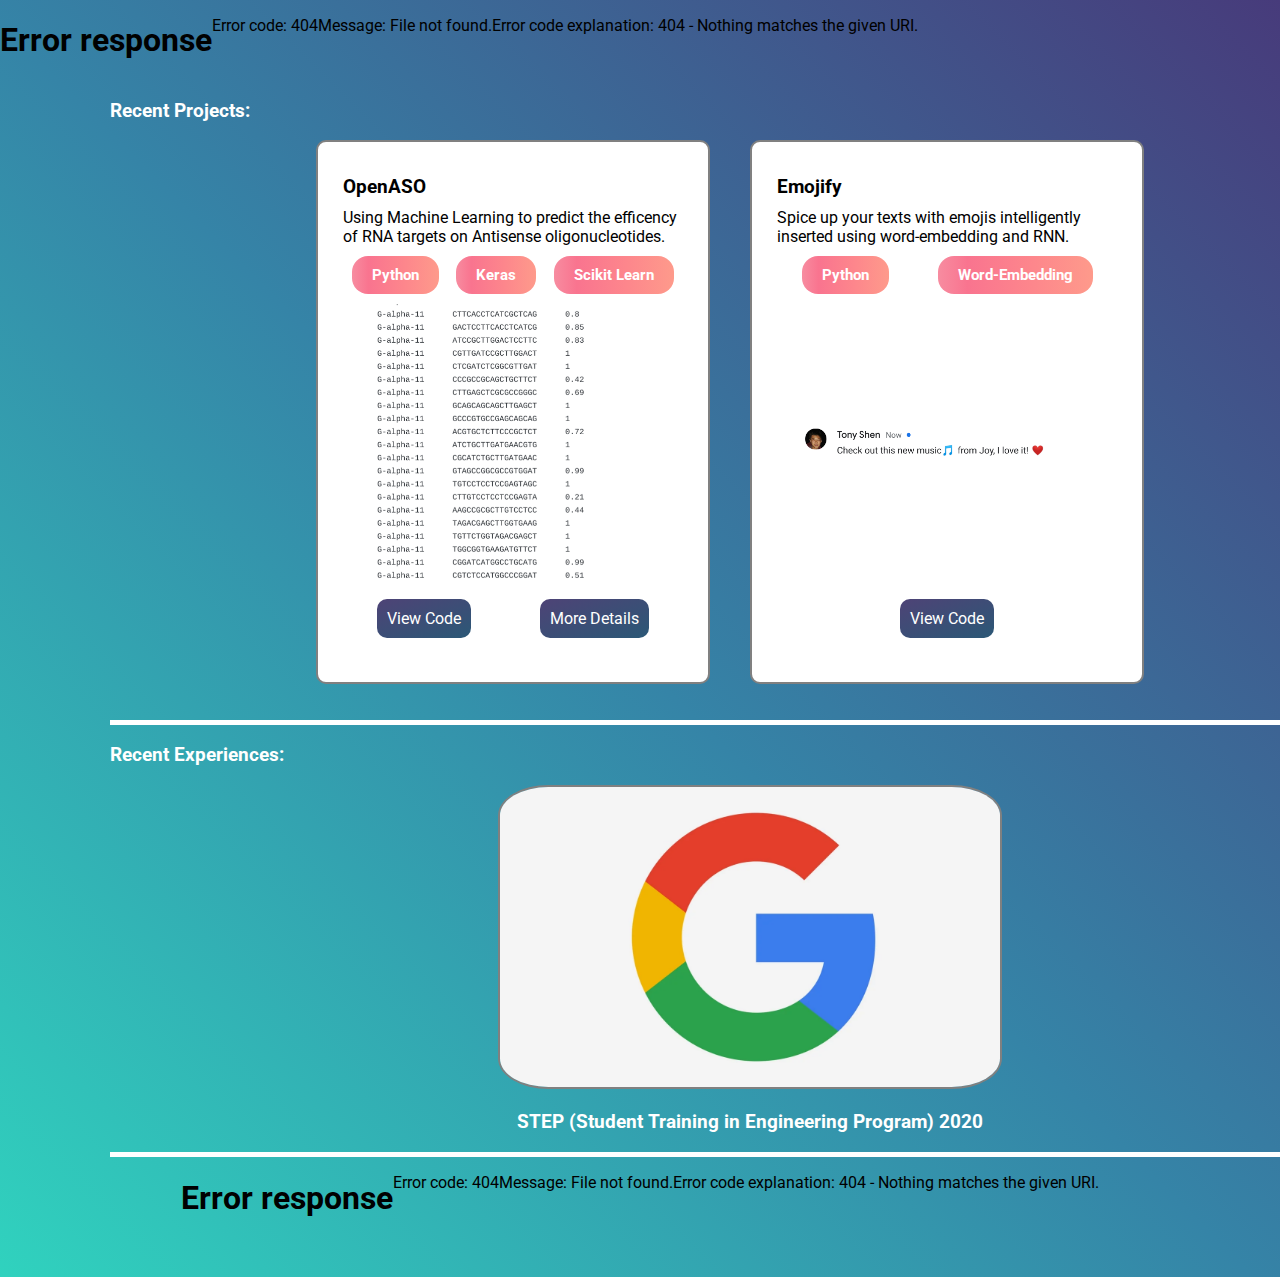
==== portfolio/src/main/webapp/index.html @ 343046f7 "Create comment section and associated backend" ====
<!DOCTYPE html>
<html>
    <head>
        <meta charset="UTF-8">
        <title>Tony Shen - Home</title>
        <link rel="stylesheet" href="css/style.css">
        <link rel="stylesheet" href="css/index.css">
        <!--Google Font API--> 
        <link rel="stylesheet"
          href="https://fonts.googleapis.com/css?family=Roboto&effect=anaglyph">
        <!--Social Media Links--> 
        <link rel="stylesheet" 
            href="https://cdnjs.cloudflare.com/ajax/libs/font-awesome/4.7.0/css/font-awesome.min.css">
        <!-- github icon -->
        <link rel="stylesheet" href="path/to/font-awesome/css/font-awesome.min.css">
    </head>                     
    <body>        
        <div class="meta-header"></div>        
  
        <div class="project-section">
            <h3>Recent Projects: </h3>
            <div class="project-flex">        
                <div class="project-item">  
                    <h3>OpenASO</h3> 
                    <p>Using Machine Learning to predict the efficency of RNA targets on Antisense oligonucleotides.</p>
                    <div class="badge-section">
                        <div class="pill">Python</div>
                        <div class="pill">Keras</div>
                        <div class="pill">Scikit Learn</div>
                    </div>   
                    <div class="demo-section">
                        <img src="images/gene.png"/>  
                    </div>
                    <div class="button-section">
                        <a href="https://github.com/lackeylela/openASO" class="button">View Code</a>
                        <a href="detail.html" class="button">More Details</a>
                    </div>       
                </div>             
                 
                <div class="project-item">
                    <h3>Emojify</h3>
                    <p>     
                        Spice up your texts with emojis intelligently inserted 
                        using word-embedding and RNN.
                    </p>
                    <div class="badge-section">
                        <div class="pill">Python</div>
                        <div class="pill">Word-Embedding</div>
                    </div>  
                    <div class="demo-section">
                        <img src="images/text1.png"/>   
                    </div>   
                    <div class="button-section">   
                        <a href="https://github.com/tsa87/emojify-text" class="button">View Code</a>
                    </div>      
                </div>     
                <div class="project-item">      
                    <h3>Bubble 88 App</h3>
                    <p>Cross platform food ordering app built for the Bubble 88 restaurant.</p>
                    <div class="badge-section"> 
                        <div class="pill">React Native</div>
                        <div class="pill">Javascript</div>
                        <div class="pill">Firebase</div>
                    </div>   
                    <div class="demo-section">
                        <img src="images/bubble88.jpg"/>  
                        <img src="images/bubble881.jpg"/>
                    </div>  
                    <div class="button-section">  
                        <a href="https://github.com/tsa87/bubble-88-restaurant-app" class="button">View Code</a>
                    </div>  
                </div>        
            </div>   
        </div>  
        <div class="project-section">
            <h3>Recent Experiences: </h3>
            <div class="experience-flex">
                <div class="experience-item">
                    <img border-radius="20%" src="images/google.jpg"/>
                </div>
                <h3>STEP (Student Training in Engineering Program) 2020</h3>
            </div>
        </div>
        <div class="footer"></div>
    </body>
</html>
<script src="js/script.js"></script>
---- portfolio/src/main/webapp/css/style.css ----
/* Contains the styling that applies to all pages" */
body {
    margin: 0px;
    overflow-x: hidden; 
    padding: 0px;  
    width: 100%;
}
* {
	font-family: Roboto;
	text-decoration: None;
}
.meta-header {
	display: flex;
}
.upper-area {
	flex-grow: 8;
}
.header {
	align-items: center;
	border-bottom-color: white;
	border-bottom-style: solid;
	border-bottom-width: 5px;
	display: flex;
	flex-direction: row;
	flex-wrap: nowrap;
    height: 75px;
	justify-content: space-between;
}
.title-section {
    align-items: center;
    display: flex;
    justify-content: flex-start;
}
.title-section > * {
	margin-right: 20px;
}
.logo {
	border-radius: 50%;
	height: 100px;
	padding-right: 10px;
	padding-top: 10px;
	width: 100px;
}
.title {
	color: white;
	font-size: 40px;
	font-weight: bold;
}
.white-h3 {
    color: white;
    font-size: 1.17em;
    font-weight: bold;
}
.nav-section > * {
	margin-right: 40px;
}
.nav-links {
	color: white;
	font-size: 20px;
}
.title:hover, .nav-links:hover {
	background-color: white;
	color: white;
}
.nav-section-mobile {
	align-items: center;
	display: none;
	margin-right: 40px;
	position: relative;
}
.dropdown-links {
	background-color: white;
	box-shadow: 0px 8px 16px 0px rgba(0,0,0,0.2);
	display: none;
	left: auto;
	min-width: 160px;
	padding: 12px 16px;
	position: absolute;
	right: 0;
	z-index: 1;
}
.nav-section-mobile:hover .dropdown-links {
	display: flex;
	flex-direction: column;
}
@media (max-width: 1000px) {
	.nav-section {
		display: none;
	}
	.nav-section-mobile {
		display: inline-block;
	}
    .time {
        display: none;
    }
}
.aboutme-section {
	border-bottom-color: white;
	border-bottom-style: solid;
	border-bottom-width: 5px;
	display: flex;
	position: relative;
}
.aboutme-section > * {
	color: white;
	margin-right: 20px;
}
.mission-section {
    width: 100px;
}
.pill {
	background-image: linear-gradient(to right, #f78ca0 0%, #f9748f 19%, #fd868c 60%, #fe9a8b 100%);
	border-radius: 16px;
	color: white;
	font-size: 15px;
	font-weight: bold;
    max-width: 200px;
	padding: 10px 20px;
	text-align: center;
}
.footer {
	display: flex;
    height: 120px;
	justify-content: center;
    width: 100%;
}
.fa {
    margin: 20px;
}
.fa-google {
    color: white;
}
.fa-linkedin {
    color: blue;
}
.fa-github {
    color: black;
}
---- portfolio/src/main/webapp/css/index.css ----
/* CSS specific for index.html */
body {
	background-image: linear-gradient(225deg, #473B7B 0%, #3584A7 51%, #30D2BE 100%);
}
h3, h2, p {
	color: white;
}
img {
	height: 100%;
	max-height: 100%;
	max-width: 100%;
	object-fit: scale-down;
}
.project-section {
    border-bottom-color: white;
	border-bottom-style: solid;
	border-bottom-width: 5px;
	display: flex;
	flex-direction: column;
	left: 110px;
	position: relative;
    width: 100%;
}
.project-flex h3, h2, p {
	color: black;
}
@media (max-width: 1000px) {
	.project-section {
		left: 10px;
	}
}
.project-flex {
	display: flex;
	flex-direction: row;
	flex-wrap: wrap;
	height: 580px;
	justify-content: center;
	overflow: hidden;
}
.project-item {
	background-color: white;
	border-radius: 10px;
    border-color: gray;
    border-width: 2px;
    border-style: solid;
	display: flex;
	flex-direction: column;
	height: 500px;
	justify-content: center;
	margin-bottom: 100px;
	margin-right: 40px;
	padding: 20px;
	width: 350px;
}
.project-item > * {
	margin: 5px;
}
.project-item img {
	border-radius: 10px;
	width: 90%;
}
.experience-flex {
    align-items: center;
    display: flex;
	flex-direction: column;
}
.experience-item img {
    border-radius: 10%;
    border-color: gray;
    border-width: 2px;
    border-style: solid;
    object-fit: cover;
    height: 300px;
    width: 500px; 
}
.badge-section {
	display: flex;
	justify-content: space-around;
}
.demo-section {
	display: flex;
	height: 275px;
	justify-content: space-around;
	width: 320px;
}
.button-section {
	display: flex;
	justify-content: space-around;
}
.button {
	background-image: linear-gradient(-20deg, #2b5876 0%, #4e4376 100%);
	border-radius: 10px;
	color: white;
	font-family: Roboto;
	margin: 10px;
	padding: 10px;
	text-align: center;
}
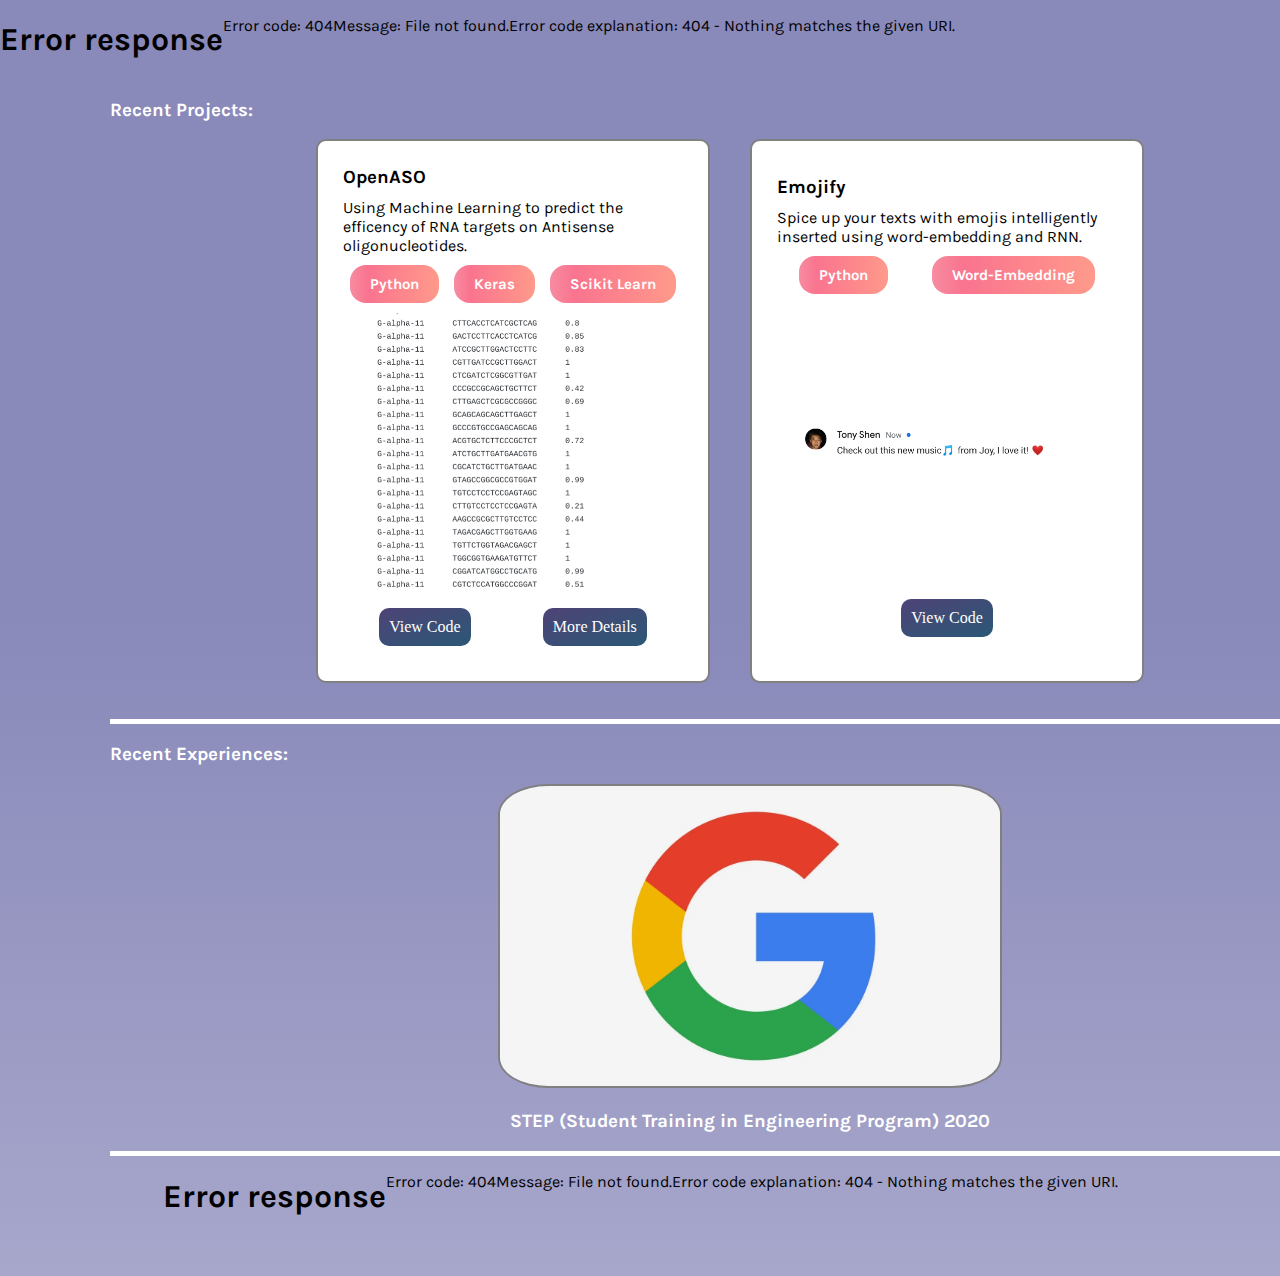
==== commit cb796341: "implement part of datastore; add typing effect CSS" ====
--- a/portfolio/src/main/webapp/index.html
+++ b/portfolio/src/main/webapp/index.html
@@ -7,7 +7,7 @@
         <link rel="stylesheet" href="css/index.css">
         <!--Google Font API--> 
         <link rel="stylesheet"
-          href="https://fonts.googleapis.com/css?family=Roboto&effect=anaglyph">
+          href="https://fonts.googleapis.com/css?family=Karla&effect=anaglyph">
         <!--Social Media Links--> 
         <link rel="stylesheet" 
             href="https://cdnjs.cloudflare.com/ajax/libs/font-awesome/4.7.0/css/font-awesome.min.css">
--- a/portfolio/src/main/webapp/css/style.css
+++ b/portfolio/src/main/webapp/css/style.css
@@ -1,12 +1,13 @@
 /* Contains the styling that applies to all pages" */
 body {
+    background-image: linear-gradient(to top, #a7a6cb 0%, #8989ba 52%, #8989ba 100%);
     margin: 0px;
     overflow-x: hidden; 
     padding: 0px;  
     width: 100%;
 }
 * {
-	font-family: Roboto;
+	font-family: Karla;
 	text-decoration: None;
 }
 .meta-header {
@@ -50,6 +51,26 @@
     color: white;
     font-size: 1.17em;
     font-weight: bold;
+}
+/* https://css-tricks.com/snippets/css/typewriter-effect/ */
+.css-typing h2 {
+  color: white;   
+  overflow: hidden; /* Ensures the content is not revealed until the animation */
+  border-right: .15em solid orange; /* The typwriter cursor */
+  white-space: nowrap; /* Keeps the content on a single line */
+  letter-spacing: .15em; /* Adjust as needed */
+  animation: typing 5s steps(40, end), blink-caret .75s step-end infinite;
+  animation-fill-mode: forwards;
+}
+/* The typing effect */
+@keyframes typing {
+  from { width: 0 }
+  to { width: 100% }
+}
+/* The typewriter cursor effect */
+@keyframes blink-caret {
+  from, to { border-color: transparent }
+  50% { border-color: orange; }
 }
 .nav-section > * {
 	margin-right: 40px;
--- a/portfolio/src/main/webapp/css/index.css
+++ b/portfolio/src/main/webapp/css/index.css
@@ -1,7 +1,4 @@
 /* CSS specific for index.html */
-body {
-	background-image: linear-gradient(225deg, #473B7B 0%, #3584A7 51%, #30D2BE 100%);
-}
 h3, h2, p {
 	color: white;
 }
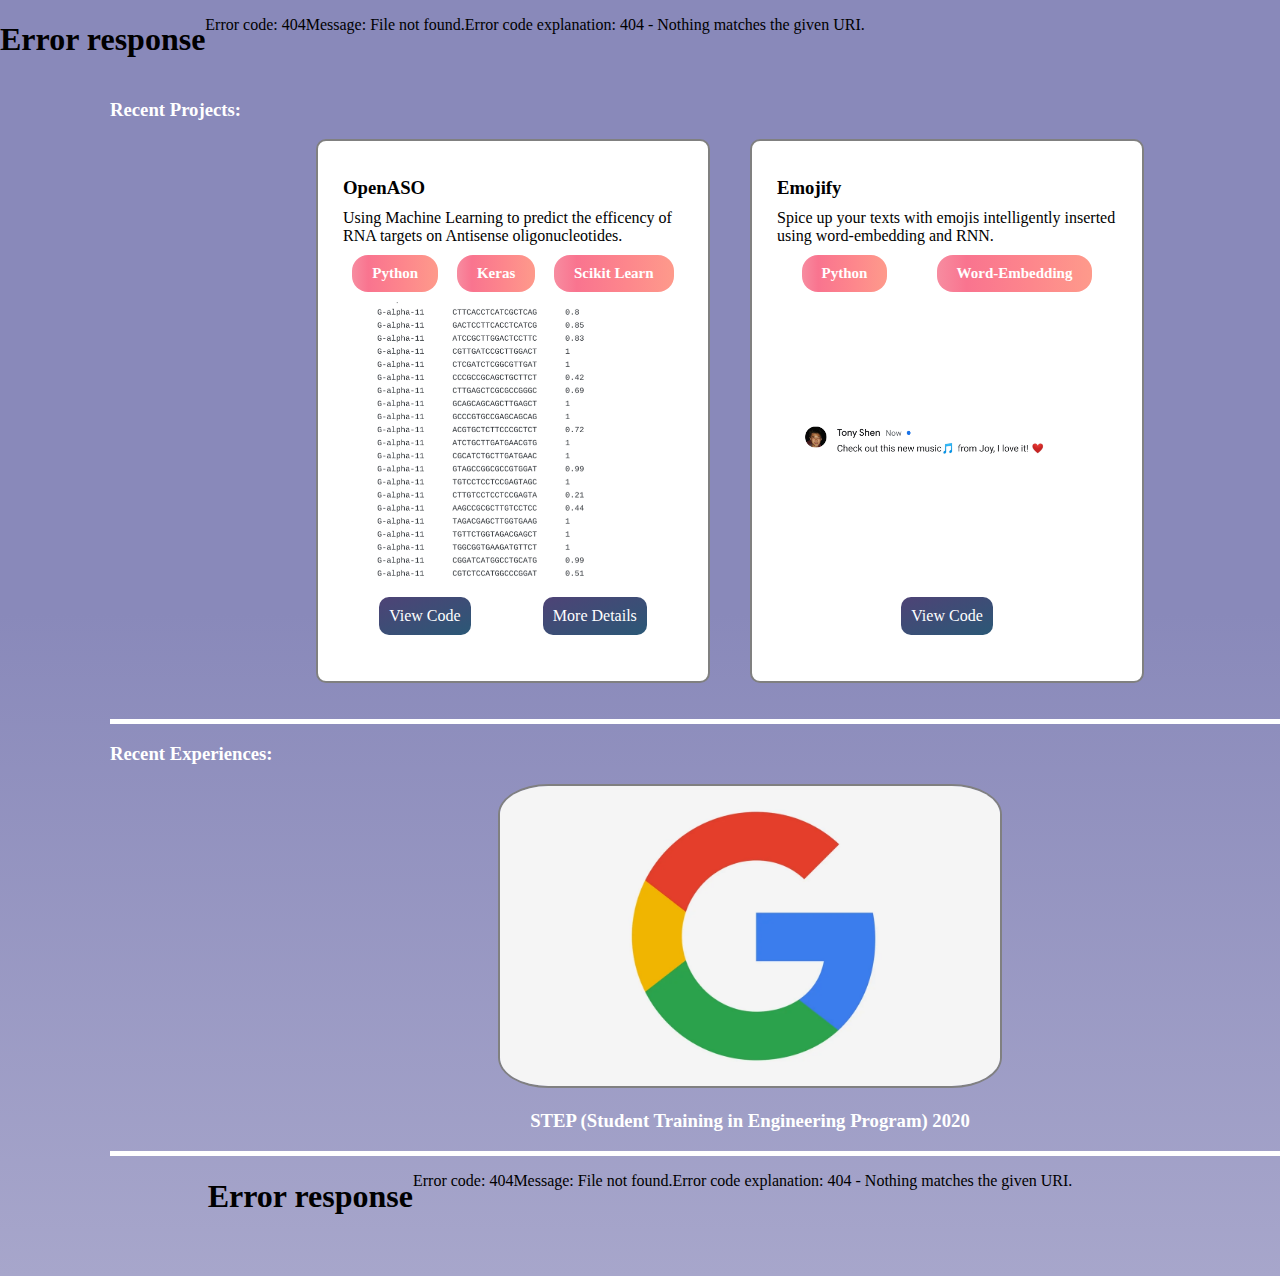
==== commit 02d28072: "complete format/refactor" ====
--- a/portfolio/src/main/webapp/index.html
+++ b/portfolio/src/main/webapp/index.html
@@ -1,88 +1,76 @@
 <!DOCTYPE html>
 <html>
-    <head>
-        <meta charset="UTF-8">
-        <title>Tony Shen - Home</title>
-        <link rel="stylesheet" href="css/style.css">
-        <link rel="stylesheet" href="css/index.css">
-        <!--Google Font API--> 
-        <link rel="stylesheet"
-          href="https://fonts.googleapis.com/css?family=Karla&effect=anaglyph">
-        <!--Social Media Links--> 
-        <link rel="stylesheet" 
-            href="https://cdnjs.cloudflare.com/ajax/libs/font-awesome/4.7.0/css/font-awesome.min.css">
-        <!-- github icon -->
-        <link rel="stylesheet" href="path/to/font-awesome/css/font-awesome.min.css">
-    </head>                     
-    <body>        
-        <div class="meta-header"></div>        
-  
-        <div class="project-section">
-            <h3>Recent Projects: </h3>
-            <div class="project-flex">        
-                <div class="project-item">  
-                    <h3>OpenASO</h3> 
-                    <p>Using Machine Learning to predict the efficency of RNA targets on Antisense oligonucleotides.</p>
-                    <div class="badge-section">
-                        <div class="pill">Python</div>
-                        <div class="pill">Keras</div>
-                        <div class="pill">Scikit Learn</div>
-                    </div>   
-                    <div class="demo-section">
-                        <img src="images/gene.png"/>  
-                    </div>
-                    <div class="button-section">
-                        <a href="https://github.com/lackeylela/openASO" class="button">View Code</a>
-                        <a href="detail.html" class="button">More Details</a>
-                    </div>       
-                </div>             
-                 
-                <div class="project-item">
-                    <h3>Emojify</h3>
-                    <p>     
-                        Spice up your texts with emojis intelligently inserted 
-                        using word-embedding and RNN.
-                    </p>
-                    <div class="badge-section">
-                        <div class="pill">Python</div>
-                        <div class="pill">Word-Embedding</div>
-                    </div>  
-                    <div class="demo-section">
-                        <img src="images/text1.png"/>   
-                    </div>   
-                    <div class="button-section">   
-                        <a href="https://github.com/tsa87/emojify-text" class="button">View Code</a>
-                    </div>      
-                </div>     
-                <div class="project-item">      
-                    <h3>Bubble 88 App</h3>
-                    <p>Cross platform food ordering app built for the Bubble 88 restaurant.</p>
-                    <div class="badge-section"> 
-                        <div class="pill">React Native</div>
-                        <div class="pill">Javascript</div>
-                        <div class="pill">Firebase</div>
-                    </div>   
-                    <div class="demo-section">
-                        <img src="images/bubble88.jpg"/>  
-                        <img src="images/bubble881.jpg"/>
-                    </div>  
-                    <div class="button-section">  
-                        <a href="https://github.com/tsa87/bubble-88-restaurant-app" class="button">View Code</a>
-                    </div>  
-                </div>        
-            </div>   
-        </div>  
-        <div class="project-section">
-            <h3>Recent Experiences: </h3>
-            <div class="experience-flex">
-                <div class="experience-item">
-                    <img border-radius="20%" src="images/google.jpg"/>
-                </div>
-                <h3>STEP (Student Training in Engineering Program) 2020</h3>
-            </div>
+  <head>
+    <title>Tony Shen - Home</title>
+    <link rel="stylesheet" href="css/index.css">
+    <link rel="stylesheet" href="css/style.css">
+    <script src="js/script.js"></script>
+  </head>
+  <body>
+    <div class="meta-header"></div>
+    <div class="project-section">
+      <h3>Recent Projects: </h3>
+      <div class="project-flex">
+        <div class="project-item">
+          <h3>OpenASO</h3>
+          <p>Using Machine Learning to predict the efficency of RNA targets on Antisense oligonucleotides.</p>
+          <div class="badge-section">
+            <div class="pill">Python</div>
+            <div class="pill">Keras</div>
+            <div class="pill">Scikit Learn</div>
+          </div>
+          <div class="demo-section">
+            <img src="images/gene.png"/>  
+          </div>
+          <div class="button-section">
+            <a href="https://github.com/lackeylela/openASO" class="button">View Code</a>
+            <a href="detail.html" class="button">More Details</a>
+          </div>
         </div>
-        <div class="footer"></div>
-    </body>
-</html>
-<script src="js/script.js"></script>
-
+        <div class="project-item">
+          <h3>Emojify</h3>
+          <p>     
+            Spice up your texts with emojis intelligently inserted 
+            using word-embedding and RNN.
+          </p>
+          <div class="badge-section">
+            <div class="pill">Python</div>
+            <div class="pill">Word-Embedding</div>
+          </div>
+          <div class="demo-section">
+            <img src="images/text1.png"/>   
+          </div>
+          <div class="button-section">   
+            <a href="https://github.com/tsa87/emojify-text" class="button">View Code</a>
+          </div>
+        </div>
+        <div class="project-item">
+          <h3>Bubble 88 App</h3>
+          <p>Cross platform food ordering app built for the Bubble 88 restaurant.</p>
+          <div class="badge-section">
+            <div class="pill">React Native</div>
+            <div class="pill">Javascript</div>
+            <div class="pill">Firebase</div>
+          </div>
+          <div class="demo-section">
+            <img src="images/bubble88.jpg"/>  
+            <img src="images/bubble881.jpg"/>
+          </div>
+          <div class="button-section">  
+            <a href="https://github.com/tsa87/bubble-88-restaurant-app" class="button">View Code</a>
+          </div>
+        </div>
+      </div>
+    </div>
+    <div class="project-section">
+      <h3>Recent Experiences: </h3>
+      <div class="experience-flex">
+        <div class="experience-item">
+          <img border-radius="20%" src="images/google.jpg"/>
+        </div>
+        <h3>STEP (Student Training in Engineering Program) 2020</h3>
+      </div>
+    </div>
+    <div class="footer"></div>
+  </body>
+</html>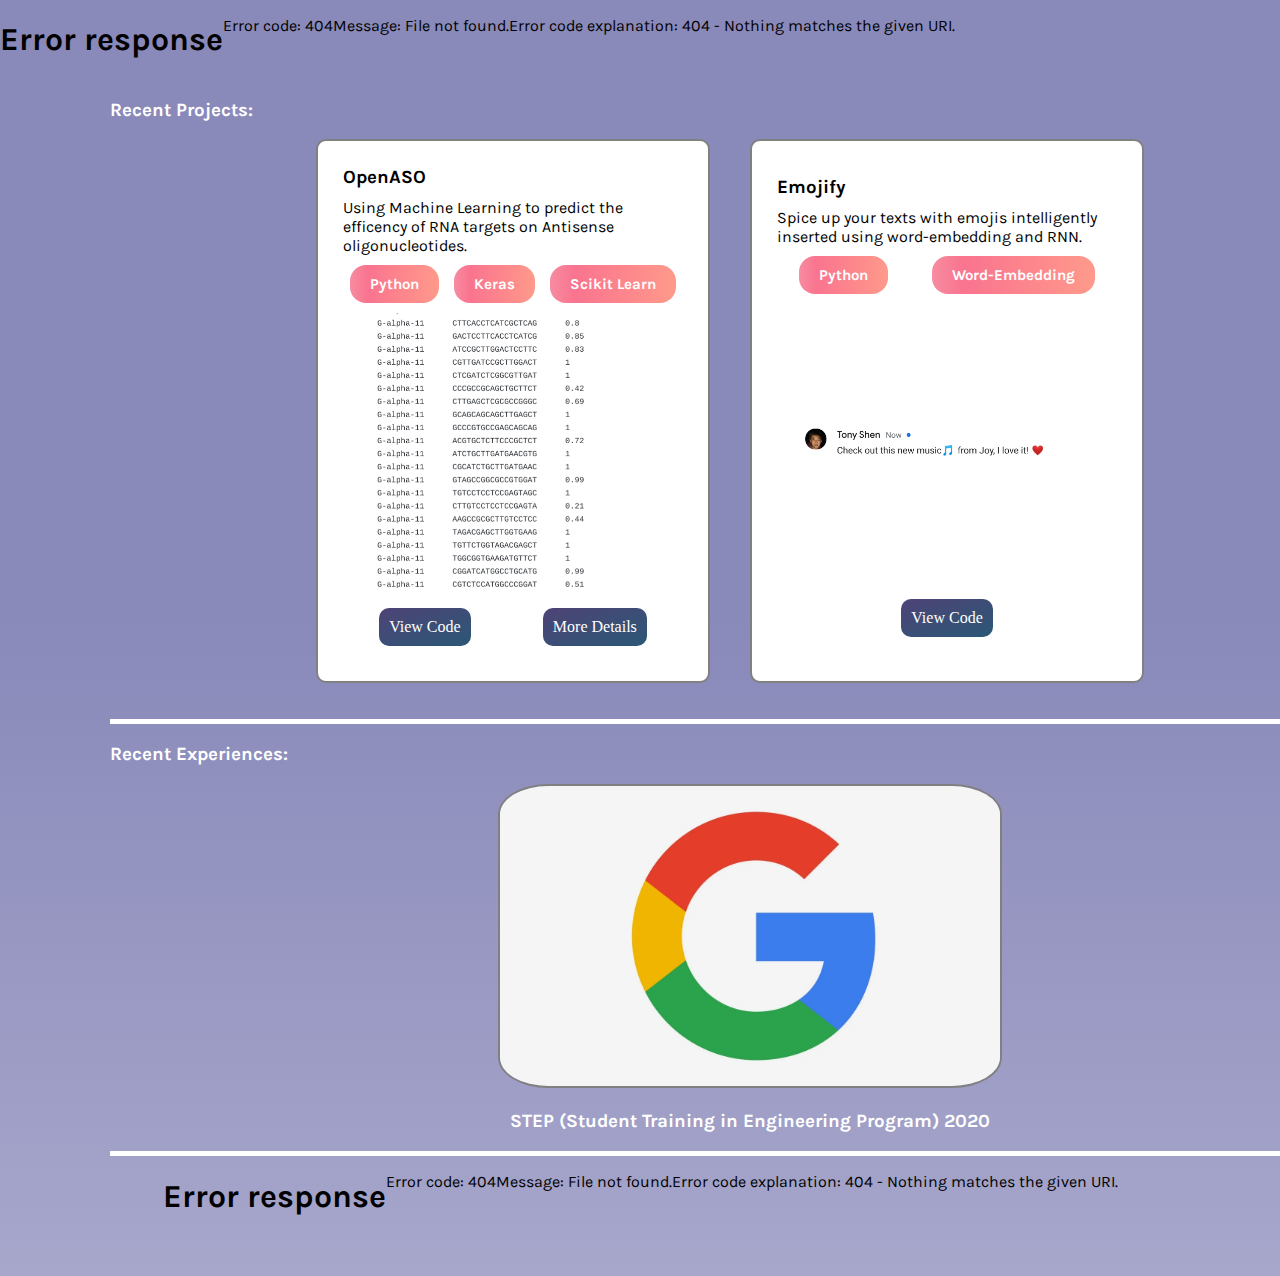
==== commit 982ee197: "create UI for comment; add like function" ====
--- a/portfolio/src/main/webapp/index.html
+++ b/portfolio/src/main/webapp/index.html
@@ -1,9 +1,14 @@
 <!DOCTYPE html>
 <html>
   <head>
+    <meta charset="UTF-8" />
+    <!--Google Font API-->
+    <link rel="stylesheet" href="https://fonts.googleapis.com/css?family=Karla&effect=anaglyph" />
+    <!--Social Media Links-->
+    <link rel="stylesheet" href="https://cdnjs.cloudflare.com/ajax/libs/font-awesome/4.7.0/css/font-awesome.min.css" />
     <title>Tony Shen - Home</title>
+    <link rel="stylesheet" href="css/style.css">
     <link rel="stylesheet" href="css/index.css">
-    <link rel="stylesheet" href="css/style.css">
     <script src="js/script.js"></script>
   </head>
   <body>
--- a/portfolio/src/main/webapp/css/style.css
+++ b/portfolio/src/main/webapp/css/style.css
@@ -62,6 +62,9 @@
   animation: typing 5s steps(40, end), blink-caret .75s step-end infinite;
   animation-fill-mode: forwards;
 }
+.mobile-headline {
+    display: none;
+}
 /* The typing effect */
 @keyframes typing {
   from { width: 0 }
@@ -71,6 +74,17 @@
 @keyframes blink-caret {
   from, to { border-color: transparent }
   50% { border-color: orange; }
+}
+@media (max-width: 1000px) {
+    .css-typing {
+        display: none;
+    }
+    .mobile-headline {
+        display: block;
+    }
+    .mobile-headline h2 {
+        color: white;
+    }
 }
 .nav-section > * {
 	margin-right: 40px;
@@ -90,7 +104,9 @@
 	position: relative;
 }
 .dropdown-links {
-	background-color: white;
+	border-color: gray;
+    border-width: 4px;
+    border-style: solid;
 	box-shadow: 0px 8px 16px 0px rgba(0,0,0,0.2);
 	display: none;
 	left: auto;
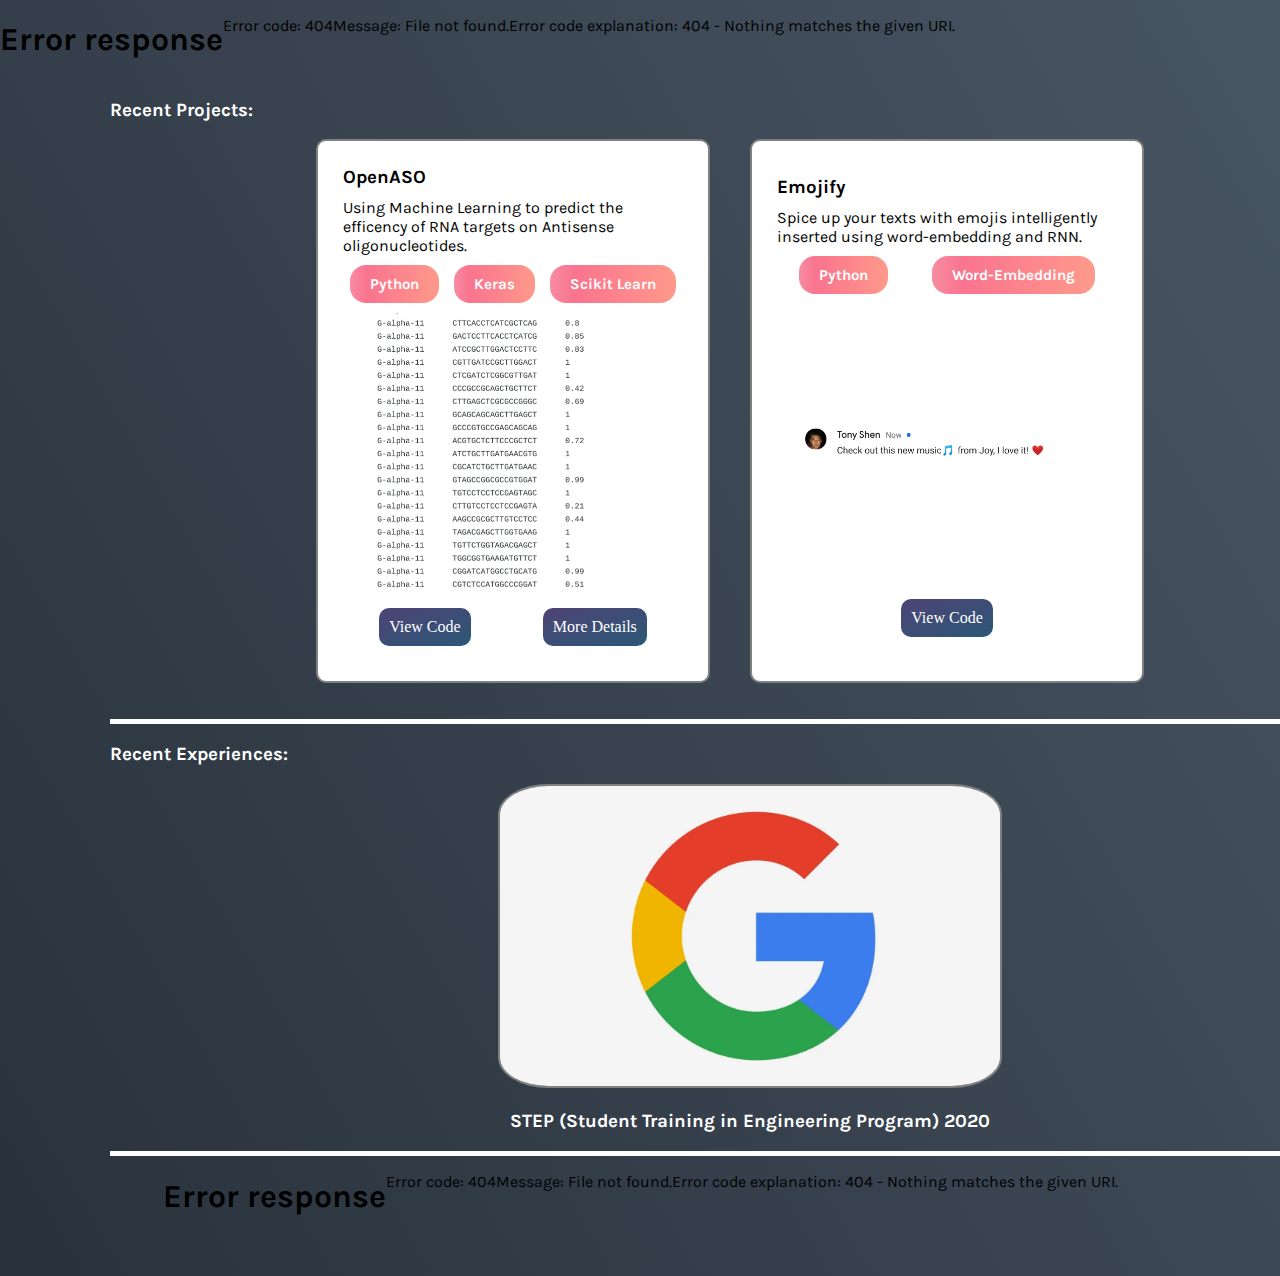
==== commit a60f6539: "Week 4 (Blob Store) - Implemented image upload feature - Created modal for image upload - Renamed fi" ====
--- a/portfolio/src/main/webapp/index.html
+++ b/portfolio/src/main/webapp/index.html
@@ -11,7 +11,7 @@
     <link rel="stylesheet" href="css/index.css">
     <script src="js/script.js"></script>
   </head>
-  <body>
+  <body onload="onLoad()">
     <div class="meta-header"></div>
     <div class="project-section">
       <h3>Recent Projects: </h3>
--- a/portfolio/src/main/webapp/css/style.css
+++ b/portfolio/src/main/webapp/css/style.css
@@ -1,6 +1,6 @@
 /* Contains the styling that applies to all pages" */
 body {
-    background-image: linear-gradient(to top, #a7a6cb 0%, #8989ba 52%, #8989ba 100%);
+    background-image: linear-gradient(60deg, #29323c 0%, #485563 100%);
     margin: 0px;
     overflow-x: hidden; 
     padding: 0px;  
@@ -104,6 +104,7 @@
 	position: relative;
 }
 .dropdown-links {
+    background-color:black;
 	border-color: gray;
     border-width: 4px;
     border-style: solid;
@@ -115,6 +116,17 @@
 	position: absolute;
 	right: 0;
 	z-index: 1;
+}
+.smallpill {
+    background-image: linear-gradient(135deg, #667eea 0%, #764ba2 100%);
+	border-radius: 10px;
+	color: white;
+	font-size: 10px;
+	font-weight: bold;
+    height: 20px;
+    max-width: 100px;
+	padding: 2px 5px;
+	text-align: center;
 }
 .nav-section-mobile:hover .dropdown-links {
 	display: flex;
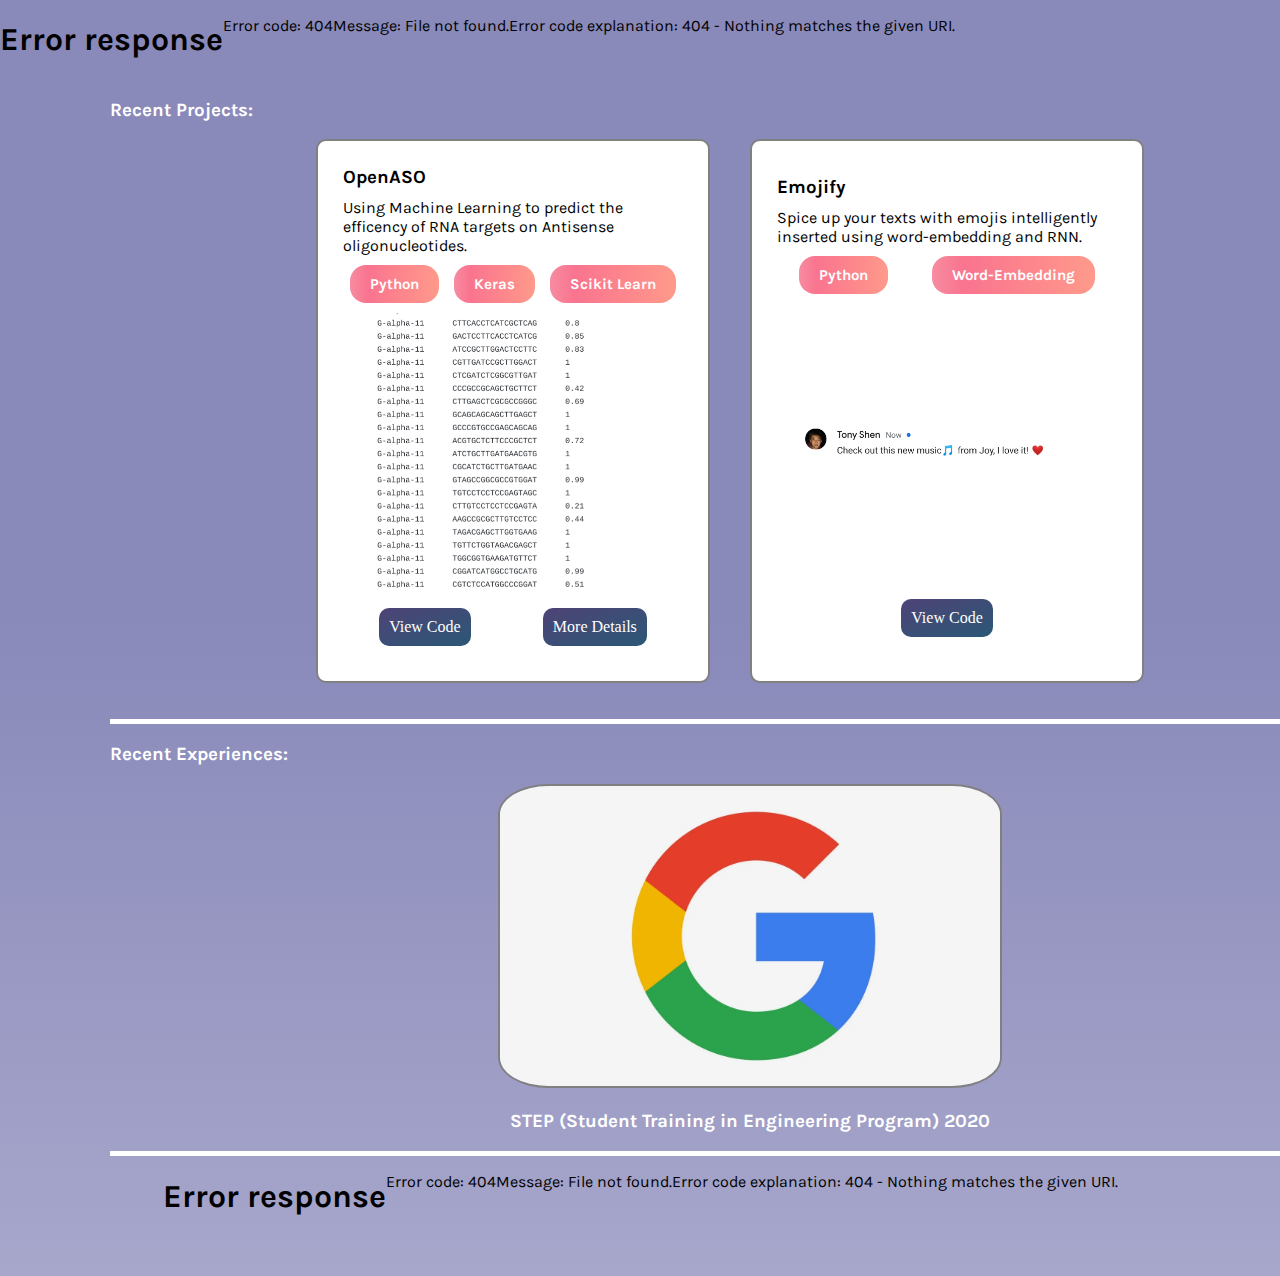
==== commit 4d15245d: "Merge pull request #5 from tsa87/comment-section" ====
--- a/portfolio/src/main/webapp/index.html
+++ b/portfolio/src/main/webapp/index.html
@@ -11,7 +11,7 @@
     <link rel="stylesheet" href="css/index.css">
     <script src="js/script.js"></script>
   </head>
-  <body onload="onLoad()">
+  <body>
     <div class="meta-header"></div>
     <div class="project-section">
       <h3>Recent Projects: </h3>
--- a/portfolio/src/main/webapp/css/style.css
+++ b/portfolio/src/main/webapp/css/style.css
@@ -1,6 +1,6 @@
 /* Contains the styling that applies to all pages" */
 body {
-    background-image: linear-gradient(60deg, #29323c 0%, #485563 100%);
+    background-image: linear-gradient(to top, #a7a6cb 0%, #8989ba 52%, #8989ba 100%);
     margin: 0px;
     overflow-x: hidden; 
     padding: 0px;  
@@ -104,7 +104,6 @@
 	position: relative;
 }
 .dropdown-links {
-    background-color:black;
 	border-color: gray;
     border-width: 4px;
     border-style: solid;
@@ -116,17 +115,6 @@
 	position: absolute;
 	right: 0;
 	z-index: 1;
-}
-.smallpill {
-    background-image: linear-gradient(135deg, #667eea 0%, #764ba2 100%);
-	border-radius: 10px;
-	color: white;
-	font-size: 10px;
-	font-weight: bold;
-    height: 20px;
-    max-width: 100px;
-	padding: 2px 5px;
-	text-align: center;
 }
 .nav-section-mobile:hover .dropdown-links {
 	display: flex;
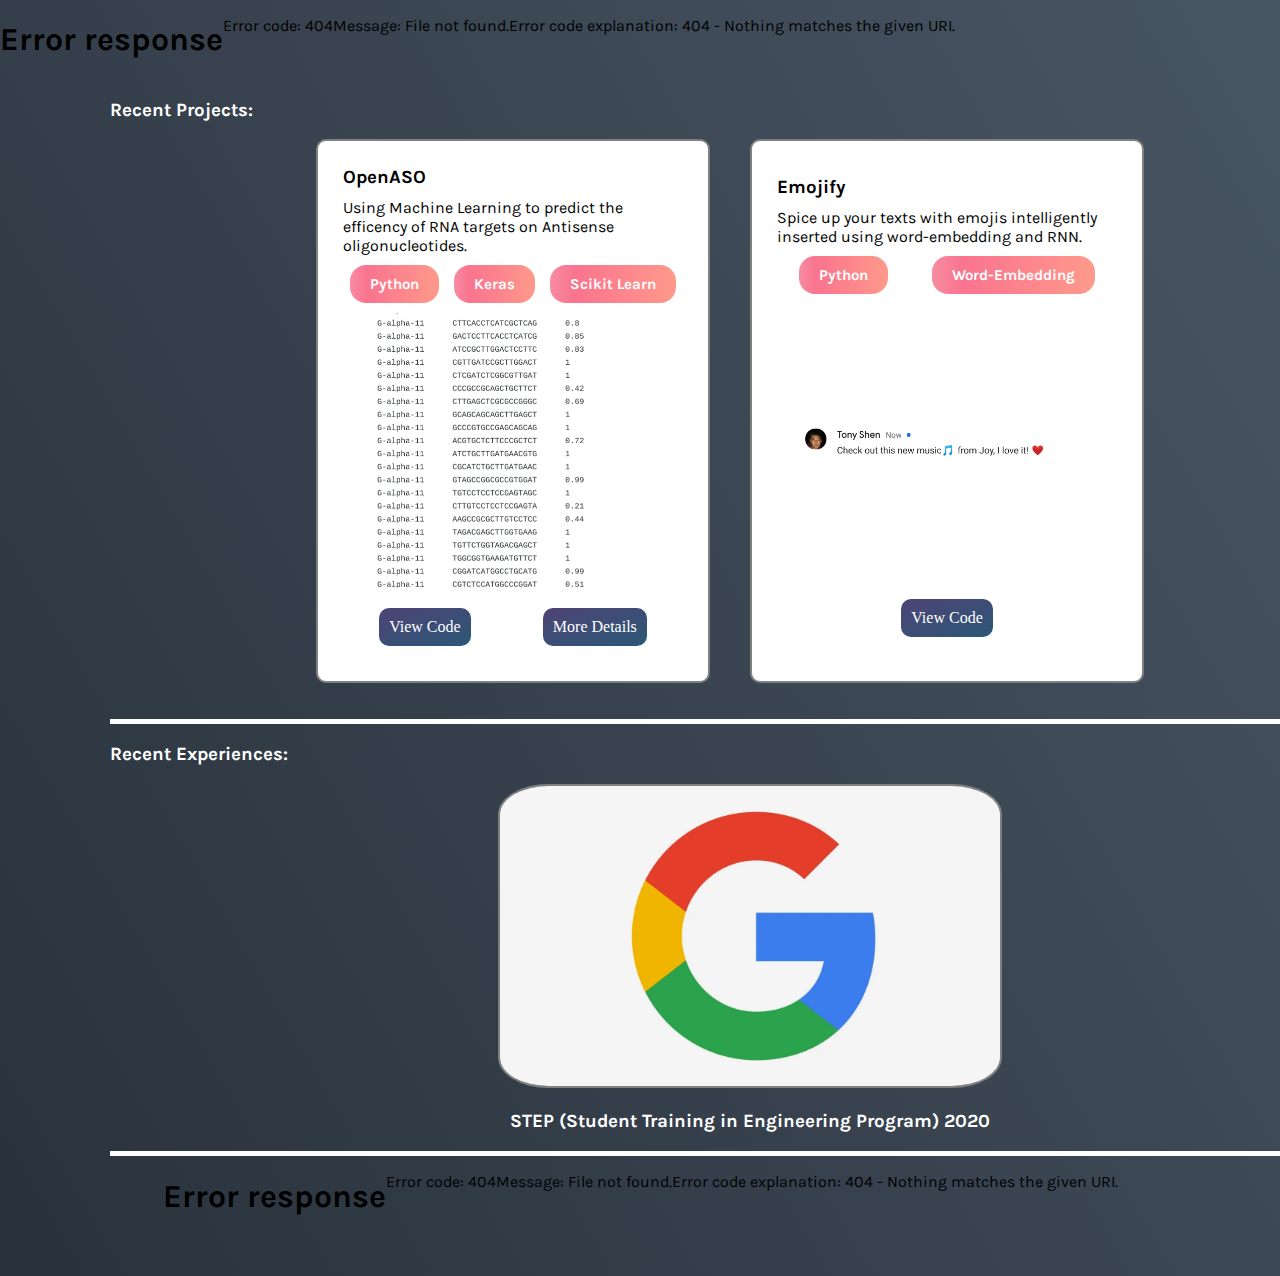
==== commit ee68d1f5: "Merge pull request #9 from tsa87/blobstore" ====
--- a/portfolio/src/main/webapp/index.html
+++ b/portfolio/src/main/webapp/index.html
@@ -11,7 +11,7 @@
     <link rel="stylesheet" href="css/index.css">
     <script src="js/script.js"></script>
   </head>
-  <body>
+  <body onload="onLoad()">
     <div class="meta-header"></div>
     <div class="project-section">
       <h3>Recent Projects: </h3>
--- a/portfolio/src/main/webapp/css/style.css
+++ b/portfolio/src/main/webapp/css/style.css
@@ -1,6 +1,6 @@
 /* Contains the styling that applies to all pages" */
 body {
-    background-image: linear-gradient(to top, #a7a6cb 0%, #8989ba 52%, #8989ba 100%);
+    background-image: linear-gradient(60deg, #29323c 0%, #485563 100%);
     margin: 0px;
     overflow-x: hidden; 
     padding: 0px;  
@@ -104,6 +104,7 @@
 	position: relative;
 }
 .dropdown-links {
+    background-color:black;
 	border-color: gray;
     border-width: 4px;
     border-style: solid;
@@ -115,6 +116,17 @@
 	position: absolute;
 	right: 0;
 	z-index: 1;
+}
+.smallpill {
+    background-image: linear-gradient(135deg, #667eea 0%, #764ba2 100%);
+	border-radius: 10px;
+	color: white;
+	font-size: 10px;
+	font-weight: bold;
+    height: 20px;
+    max-width: 100px;
+	padding: 2px 5px;
+	text-align: center;
 }
 .nav-section-mobile:hover .dropdown-links {
 	display: flex;
